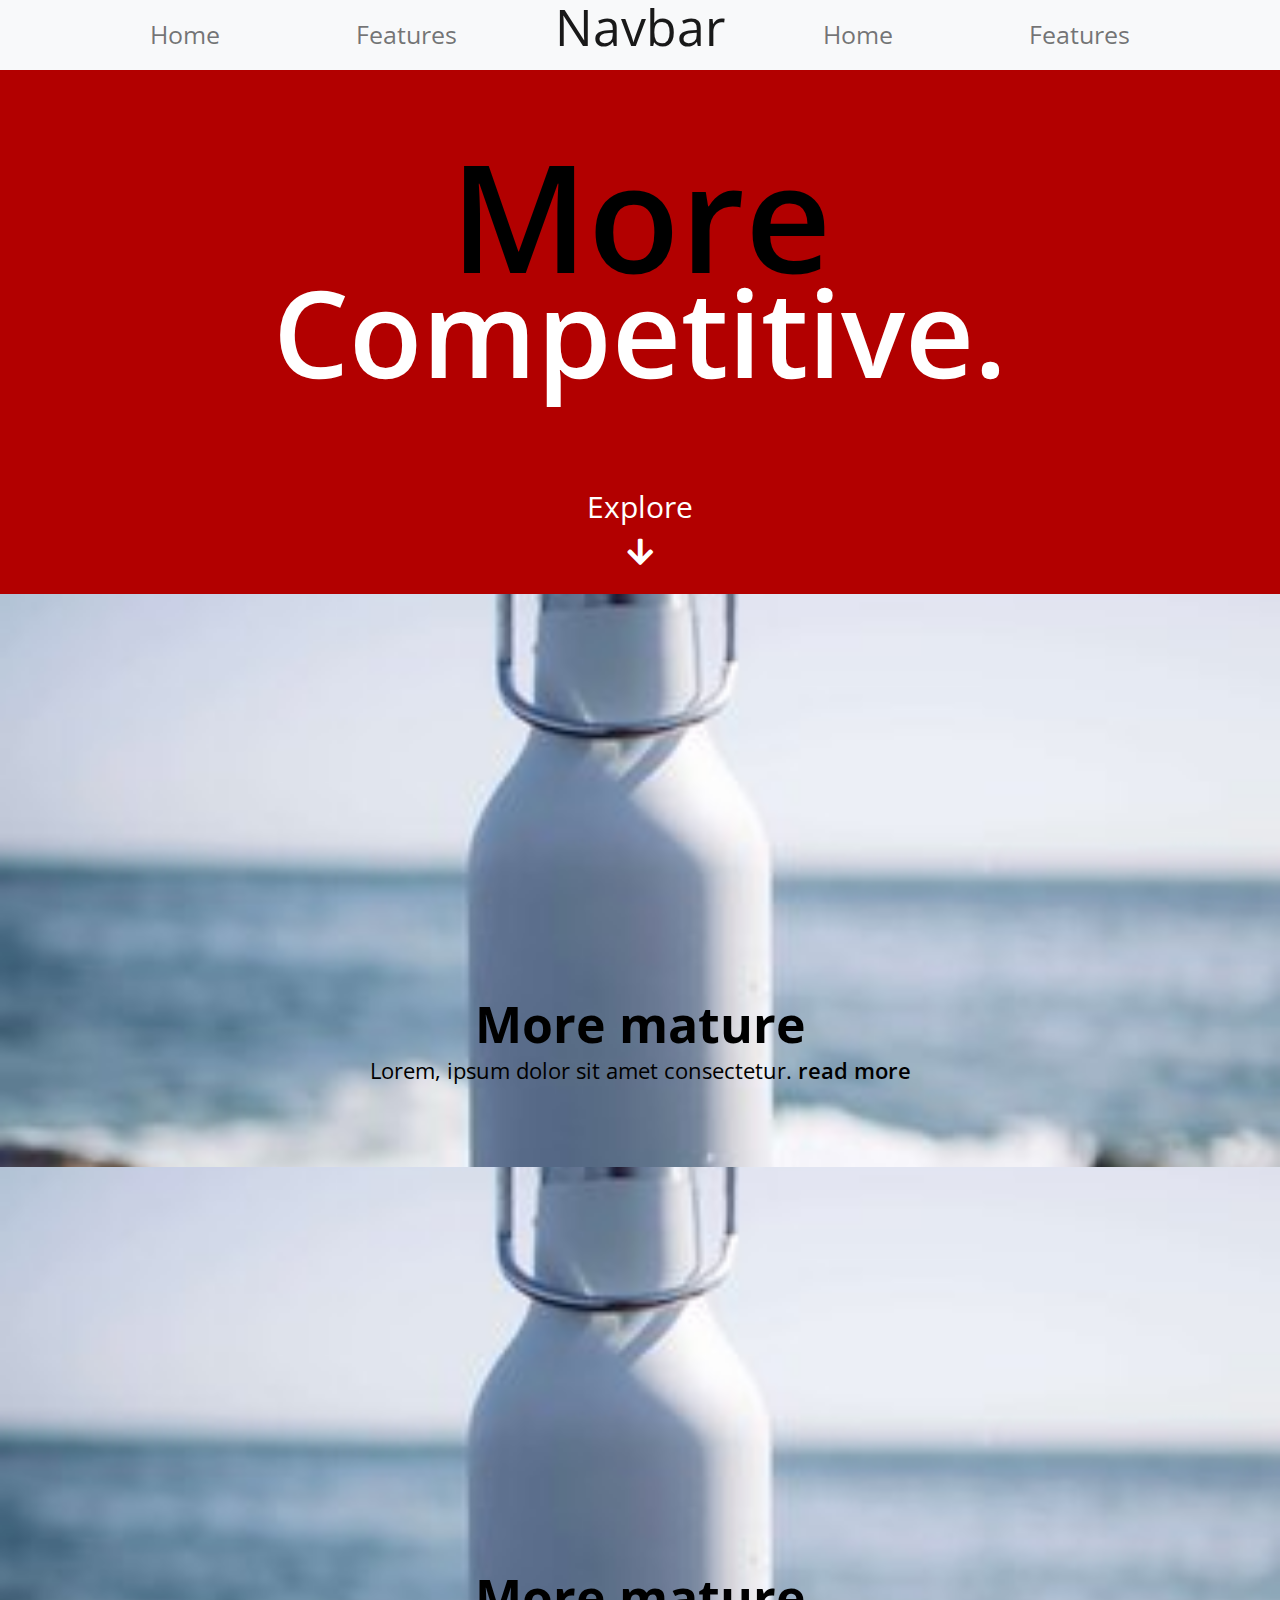
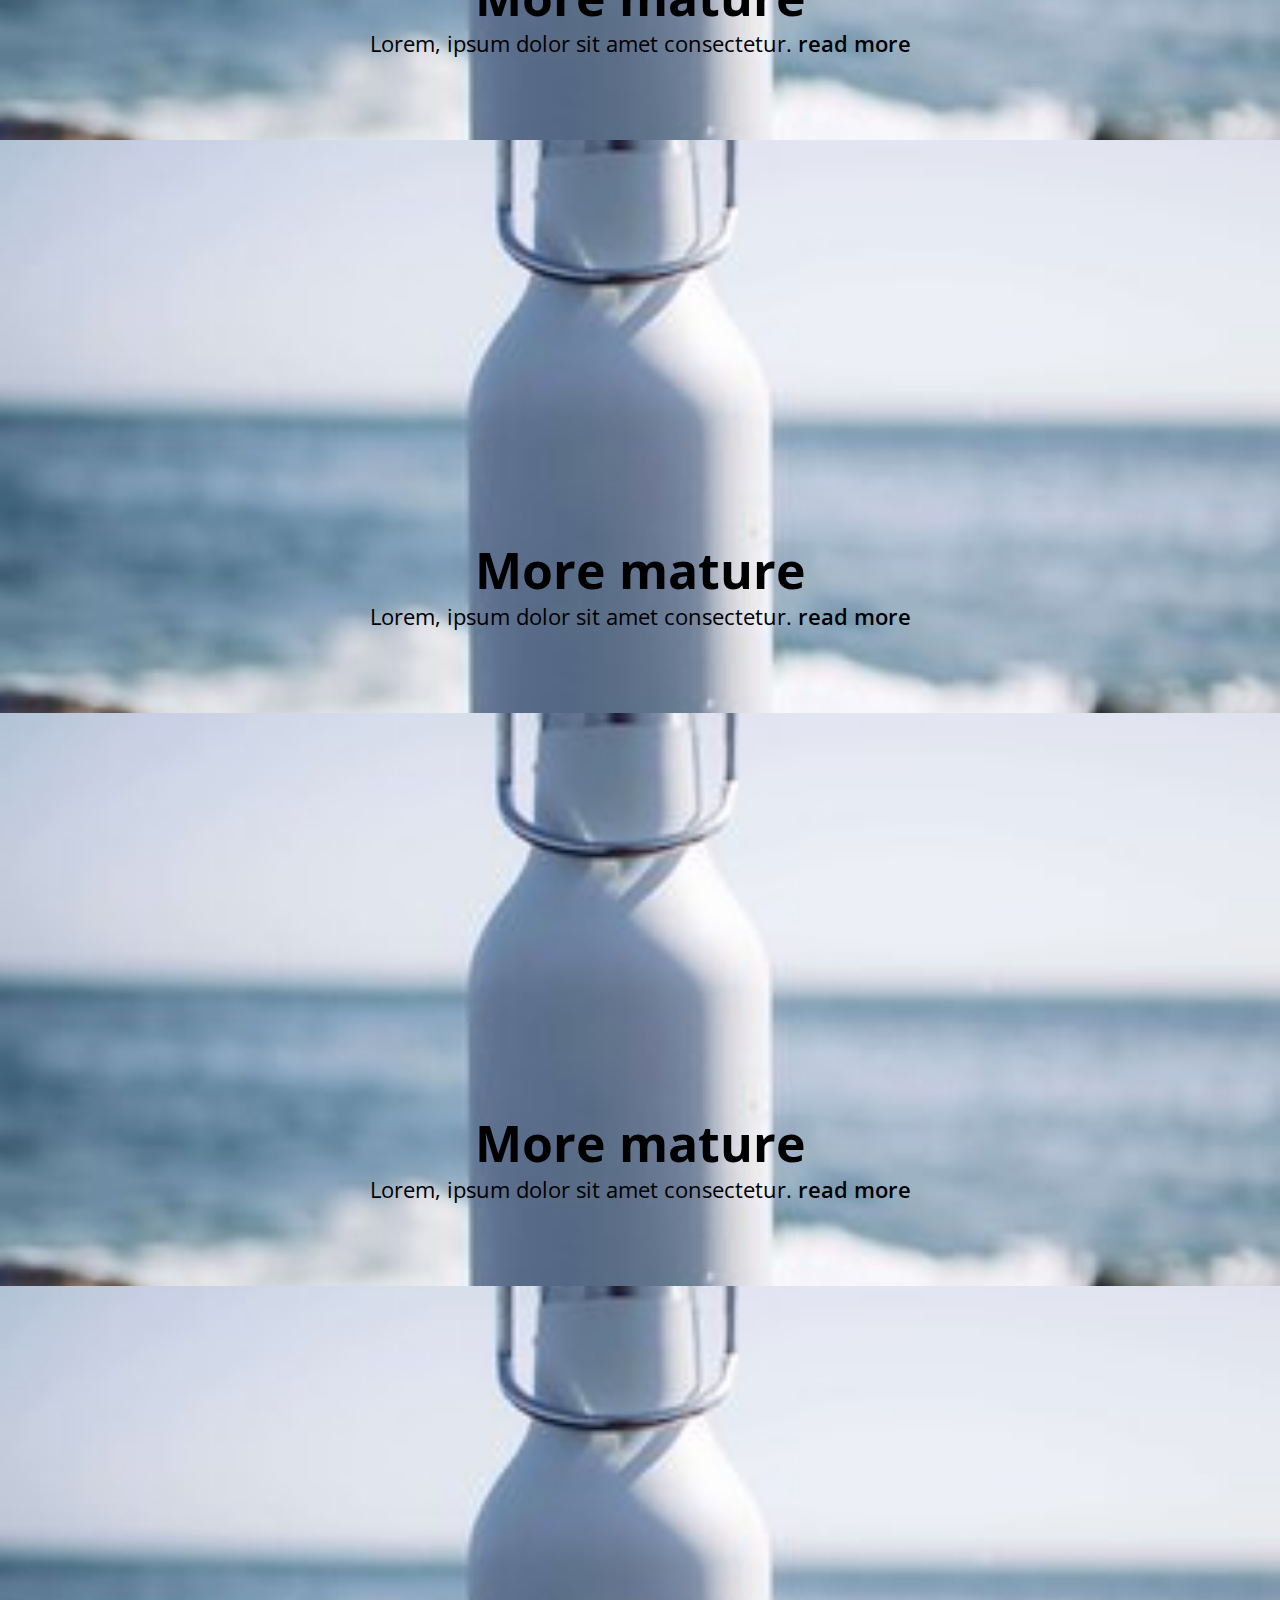
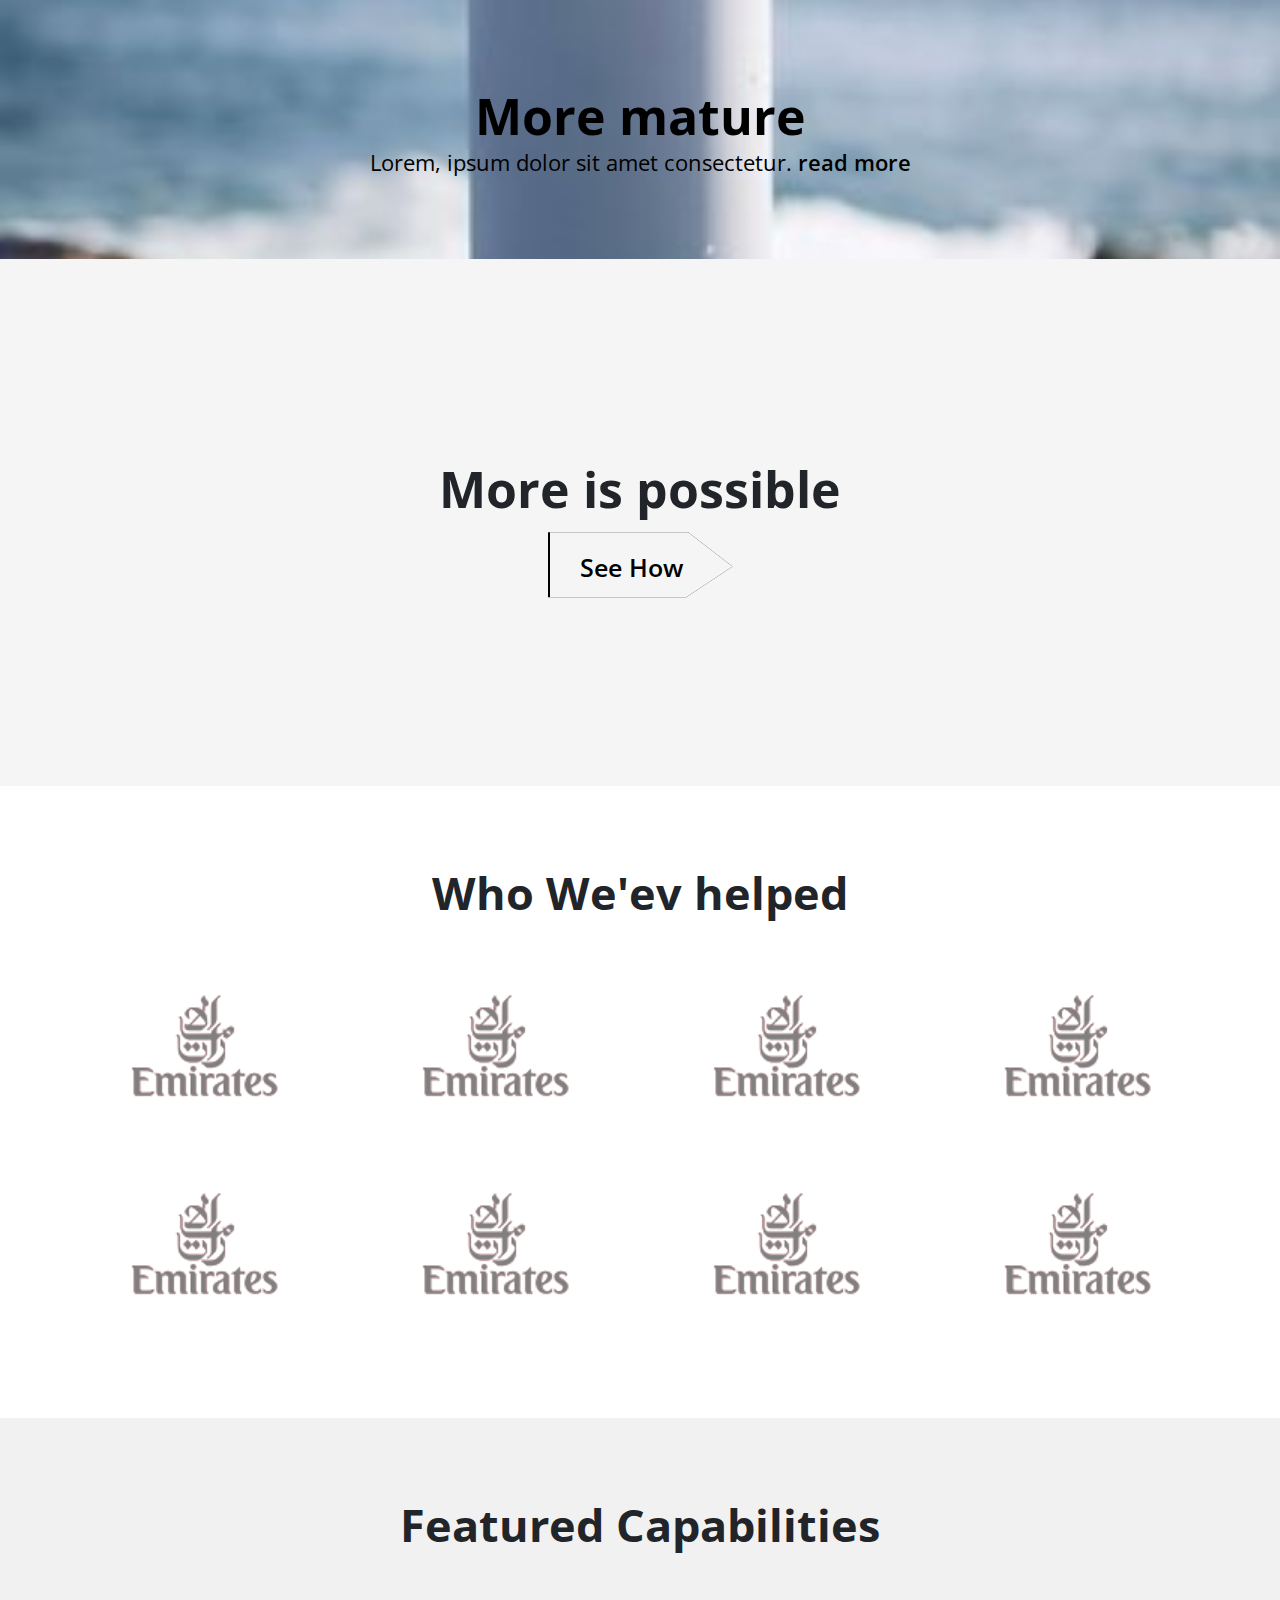
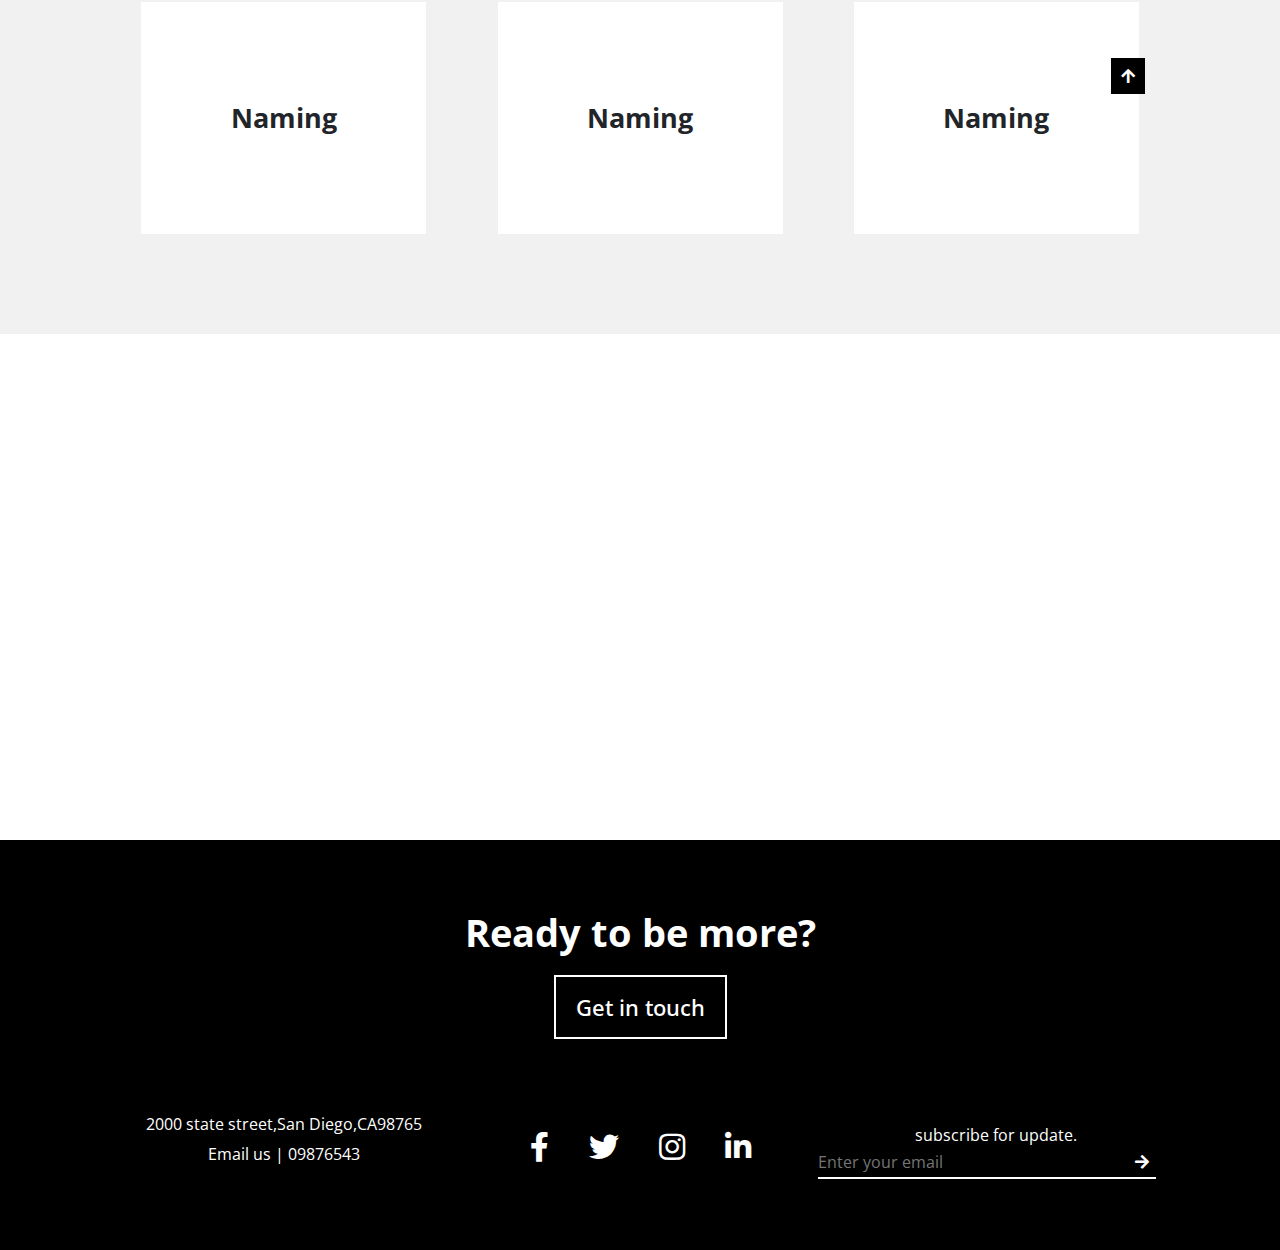
==== index.html @ 3ad25392 "first commit" ====
<!DOCTYPE html>
<html lang="en">
<head>
    <meta charset="UTF-8">
    <meta http-equiv="X-UA-Compatible" content="IE=edge">
    <meta name="viewport" content="width=device-width, initial-scale=1.0">
    <!-- boostrap css -->
    <link rel="stylesheet" href="css/bootstrap.min.css">
    <!-- font-awesome css -->
    <link rel="stylesheet" href="css/all.min.css">
    <!-- slick css -->
    <link rel="stylesheet" href="css/slick.css">
    <!-- custom css -->
    <link rel="stylesheet" href="css/style.css">
    <!-- google font -->
    <link rel="preconnect" href="https://fonts.googleapis.com">
    <link rel="preconnect" href="https://fonts.gstatic.com" crossorigin>
    <link href="https://fonts.googleapis.com/css2?family=Open+Sans:wght@300;400;600;700;800&display=swap" rel="stylesheet">
    <title>Document</title>
</head>
<body>
    <!--header part start  -->
        <nav class="navbar navbar-expand-lg navbar-light bg-light menubar">
            <div class="container">
                <a class="navbar-brand logo" href="#">Navbar</a>
                <button class="navbar-toggler" type="button" data-bs-toggle="collapse" data-bs-target="#navbarNav"
                    aria-controls="navbarNav" aria-expanded="false" aria-label="Toggle navigation">
                    <span class="navbar-toggler-icon"></span>
                </button>
                <div class="collapse navbar-collapse" id="navbarNav">
                    <ul class="navbar-nav">
                        <li class="nav-item">
                            <a class="nav-link" href="#">Home</a>
                        </li>
                        <li class="nav-item">
                            <a class="nav-link" href="#">Features</a>
                        </li>
                    </ul>
                    <ul class="navbar-nav ms-auto">
                        <li class="nav-item">
                            <a class="nav-link" href="#">Home</a>
                        </li>
                        <li class="nav-item">
                            <a class="nav-link" href="#">Features</a>
                        </li>
                    </ul>
                </div>
            </div>
        </nav>
    <!--header part end  -->
    <main>
        <!-- competitive part start -->
        <section id="competitive">
         <div class="overlay">
            <div class="container">
                <div class="heading">
                    <h1>more</h1>
                    <h2>competitive.</h2>
                </div>
                <div class="explore">
                    <p>Explore</p>
                    <i class="fas fa-arrow-down" id="scroll-down"></i>
                </div>
            </div>
         </div>
        </section>
        <!-- competitive part end -->
        <!-- mature part start -->
        <section id="mature">
            <div class="text">
                <h2>More mature</h2>
                <p>Lorem, ipsum dolor sit amet consectetur. <a href="#">read more</a> </p>
            </div>
        </section>
        <!-- mature part end -->
        <!-- spirited part start -->
        <section id="mature">
            <div class="text">
                <h2>More mature</h2>
                <p>Lorem, ipsum dolor sit amet consectetur. <a href="#">read more</a> </p>
            </div>
        </section>
        <!-- spirited part end -->
        <!-- nimble part start -->
        <section id="mature">
            <div class="text">
                <h2>More mature</h2>
                <p>Lorem, ipsum dolor sit amet consectetur. <a href="#">read more</a> </p>
            </div>
        </section>
        <!-- nimble part end -->
        <!-- accepted part start -->
        <section id="mature">
            <div class="text">
                <h2>More mature</h2>
                <p>Lorem, ipsum dolor sit amet consectetur. <a href="#">read more</a> </p>
            </div>
        </section>
        <!-- accepted part end -->
        <!-- iconic part start -->
        <section id="mature">
            <div class="text">
                <h2>More mature</h2>
                <p>Lorem, ipsum dolor sit amet consectetur. <a href="#">read more</a> </p>
            </div>
        </section>
        <!-- iconic part end -->
        <!-- possible part start -->
        <section id="possible">
            <div class="container">
                <div class="possible-text">
                    <h2>More is possible</h2>
                    <a href="#">See How</a>
                </div>
            </div>
        </section>
        <!-- possible part end -->
        <!--    helped part start -->
        <section id="helped">
            <div class="container">
                <div class="item">
                    <div>
                        <h2>Who We'ev helped</h2>
                    </div>
                    <div class="row g-5">
                        <div class="col-lg-3">
                            <img src="image/logo/patner-0.png" class="img-fluid" alt="">
                        </div>
                        <div class="col-lg-3">
                            <img src="image/logo/patner-0.png" class="img-fluid" alt="">
                        </div>
                        <div class="col-lg-3">
                            <img src="image/logo/patner-0.png" class="img-fluid" alt="">
                        </div>
                        <div class="col-lg-3">
                            <img src="image/logo/patner-0.png" class="img-fluid" alt="">
                        </div>
                        <div class="col-lg-3">
                            <img src="image/logo/patner-0.png" class="img-fluid" alt="">
                        </div>
                        <div class="col-lg-3">
                            <img src="image/logo/patner-0.png" class="img-fluid" alt="">
                        </div>
                        <div class="col-lg-3">
                            <img src="image/logo/patner-0.png" class="img-fluid" alt="">
                        </div>
                        <div class="col-lg-3">
                            <img src="image/logo/patner-0.png" class="img-fluid" alt="">
                        </div>
                    </div>
                </div>
            </div>
        </section>
        <!--    helped part end -->
        <!-- featured part start -->
        <section id="featured">
            <div class="container">
                <div class="item">
                    <div>
                        <h2>Featured Capabilities</h2>
                    </div>
                    <div class="row featured-item">
                        <div class="col-lg-3 featured-box">
                            <h3>Naming</h3>
                        </div>
                        <div class="col-lg-3 featured-box">
                            <h3>Naming</h3>
                        </div>
                        <div class="col-lg-3 featured-box">
                            <h3>Naming</h3>
                        </div>
                    </div>
                    <div class="icon">
                        <i class="fas fa-arrow-up icon-box" id="scroll-up"></i>
                    </div>
                </div>
            </div>
        </section>
        <!-- featured part end -->
        <!-- vedio part start-->
        <section id="video">
            <iframe width="100%" height="500px" src="https://www.youtube.com/embed/HTJuRf5jEyQ" title="YouTube video player"
                frameborder="0" allow="accelerometer; autoplay; clipboard-write; encrypted-media; gyroscope; picture-in-picture"
                allowfullscreen></iframe>
        </section>
        <!-- vedio part end -->
        <!-- footer part start -->
        <section id="footer">
            <div class="container">
                <div class="title">
                    <h2>Ready to be more?</h2>
                    <a href="#">Get in touch</a>
                </div>
                <div class="row center">
                    <div class="col-lg-4 footer-box" >
                        <address>
                            <p>2000 state street,San Diego,CA98765</p>
                            <p>Email us | 09876543</p>
                        </address>
                    </div>
                    <div class="col-lg-3 footer-box">
                        <div class="socila-media">
                            <i class="fab fa-facebook-f"></i>
                            <i class="fab fa-twitter"></i>
                            <i class="fab fa-instagram"></i>
                            <i class="fab fa-linkedin-in"></i>
                        </div>
                    </div>
                    <div class="col-lg-4 footer-box">
                        <p>subscribe for update.</p>
                        <div class="email-box">
                            <div class="row">
                                <div class="col-lg-10">
                                    <input type="email" placeholder="Enter your email">
                                </div>
                                <div class="col-lg-2">
                                    <i class="fas fa-arrow-right"></i>
                                </div>
                            </div>
                            
                        </div>
                    </div>
                </div>
            </div>
        </section>
        <!-- footer part start -->
    </main>
 
    


<!--script -->
    <script src="js/jquery-1.12.4.min.js"></script>
    <script src="js/bootstrap.bundle.min.js"></script>
    <script src="js/slick.min.js"></script>
    <script src="js/script.js"></script>
</body>
</html>
---- css/style.css ----
*{
    margin: 0;
    padding: 0;
    font-family: 'Open Sans', sans-serif;
}
h1,h2,h3,h4,h5,h6 ,p{
    margin: 0;
}
a{
    text-decoration: none;
}
/* navbar */
.logo{
    position: absolute;
    left: 0;
    right: 0;
    top: -6;
    bottom: 0;
    margin: auto;
    text-align: center;
}
.logo {
    font-size: 50px;

}
.menubar ul li a{
    font-size: 25px;
    margin-left: 60px;
    margin-right: 60px;
    position: relative;
}
.menubar ul li a::after{
    position: absolute;
    content: "";
    height: 5px;
    width:0%;
    background: red;
    left: 0;
    bottom: 3px;
    transition: .4s;   
}
.menubar ul li a:hover:after{
    width: 100%;
}
/* competitive part  */
#competitive{
    background: red;
}
.overlay{
    width: 100%;
    height: 100%;
    background: rgba(0, 0, 0, 0.3);
}
.heading{
    text-align: center;
    padding-top: 100px;
    padding-bottom: 80px;
}
.heading h1{
    font-size: 150px;
    font-weight: 600;
    text-transform: capitalize;
    line-height: 90px;
    color: #000;

}
.heading h2{
    font-size: 120px;
    font-weight: 600;
    text-transform: capitalize;
    color: #ffffff;
}
.explore{
    text-align: center;
    color: #ffffff;
    font-size: 30px;
    padding-bottom: 20px;
}
.explore i{
    cursor: pointer;
}
/* mature part */
#mature{
    background: url(../image/bg-image/bottle.jpg) no-repeat center;
    background-size: cover;
}
.text{
    text-align: center;
    padding-top: 400px;
    padding-bottom: 80px;
}
.text h2{
    font-size: 50px;
    font-weight: 700;
    color: #000;
}
.text p{
    font-size: 22px;
    color: #000;
}
.text a{
    color: #000;
    font-weight: 600;
}
/* possible part */
#possible{
    background: #f5f5f5;
}
.possible-text{
    text-align: center;
    padding-top: 200px;
    padding-bottom:200px;
}
.possible-text h2{
    font-size: 50px;
    font-weight: 700;
    padding-bottom: 30px;
}
.possible-text a{
    background: 
    linear-gradient(#f5f5f5,#f5f5f5) padding-box, /*this is your grey background*/
     linear-gradient( #000, #000) border-box;
    border-left: 2px solid transparent;    
    padding: 40px 50px 40px 30px;
    clip-path: polygon(0% 20%, 76% 20%, 100% 50%, 75% 77%, 0 77%);
    font-size: 25px;
    font-weight: 600;
    color: #000;
}
/* helped part */
.item{
    text-align: center;
    padding-top: 80px;
    padding-bottom: 100px;
}
.item h2{
    font-size: 45px;
    font-weight: 700;
    padding-bottom: 50px;
}
.item img{
    height: 150px;
    height: 150px;
    filter: brightness(.5) ;
}
/* featured part */
#featured{
    background: #f1f1f1;
    position: relative;
}
.featured-item{
    display: flex;
    align-items: center;
    justify-content: space-evenly;
    
}
.featured-box{
    background: #ffffff;
}
.featured-box h3{
    font-size: 27px;
    font-weight: 700;
    padding-top: 100px;
    padding-bottom: 100px;
}
.icon{
    position: absolute;
    top: 240px;
    left: 1111px;
    cursor: pointer;   
}
.icon-box{
    padding: 10px;
    background: #000;
    color: #fff;
}

/* footer part */
#footer{
    background: #000;
    color: #fff;
}
#footer .title{
    padding-top: 70px;
    padding-bottom: 70px;
    text-align: center;
    
}
#footer .title h2{
    font-size: 38px;
    font-weight: 700;
    padding-bottom: 35px;
}
#footer .title a{
    font-size: 22px;
    font-weight: 550;
    color: #fff;
    padding: 15px 20px;
    border: 2px solid white;
}
#footer p{
    font-size: 16px;
    line-height: 30px;
}
.center{
    display: flex;
    align-items: center;
    justify-content: space-evenly;
    text-align: center;
    padding-bottom: 50px;
}
.footer-box{
    padding-top: 15px;
    padding-bottom: 15px;
    
}
 .socila-media i{
    font-size: 30px;
    padding: 10px 18px;
}
#footer input{
    background: none;
    border: none;
}
#footer .email-box{
    
    text-align: left;
    position: relative;
}
#footer .email-box::after{
    position: absolute;
    content: "";
    height: 2px;
    width:95%;
    background: #ffffff;
    left: 0;
    bottom: -5px;

}
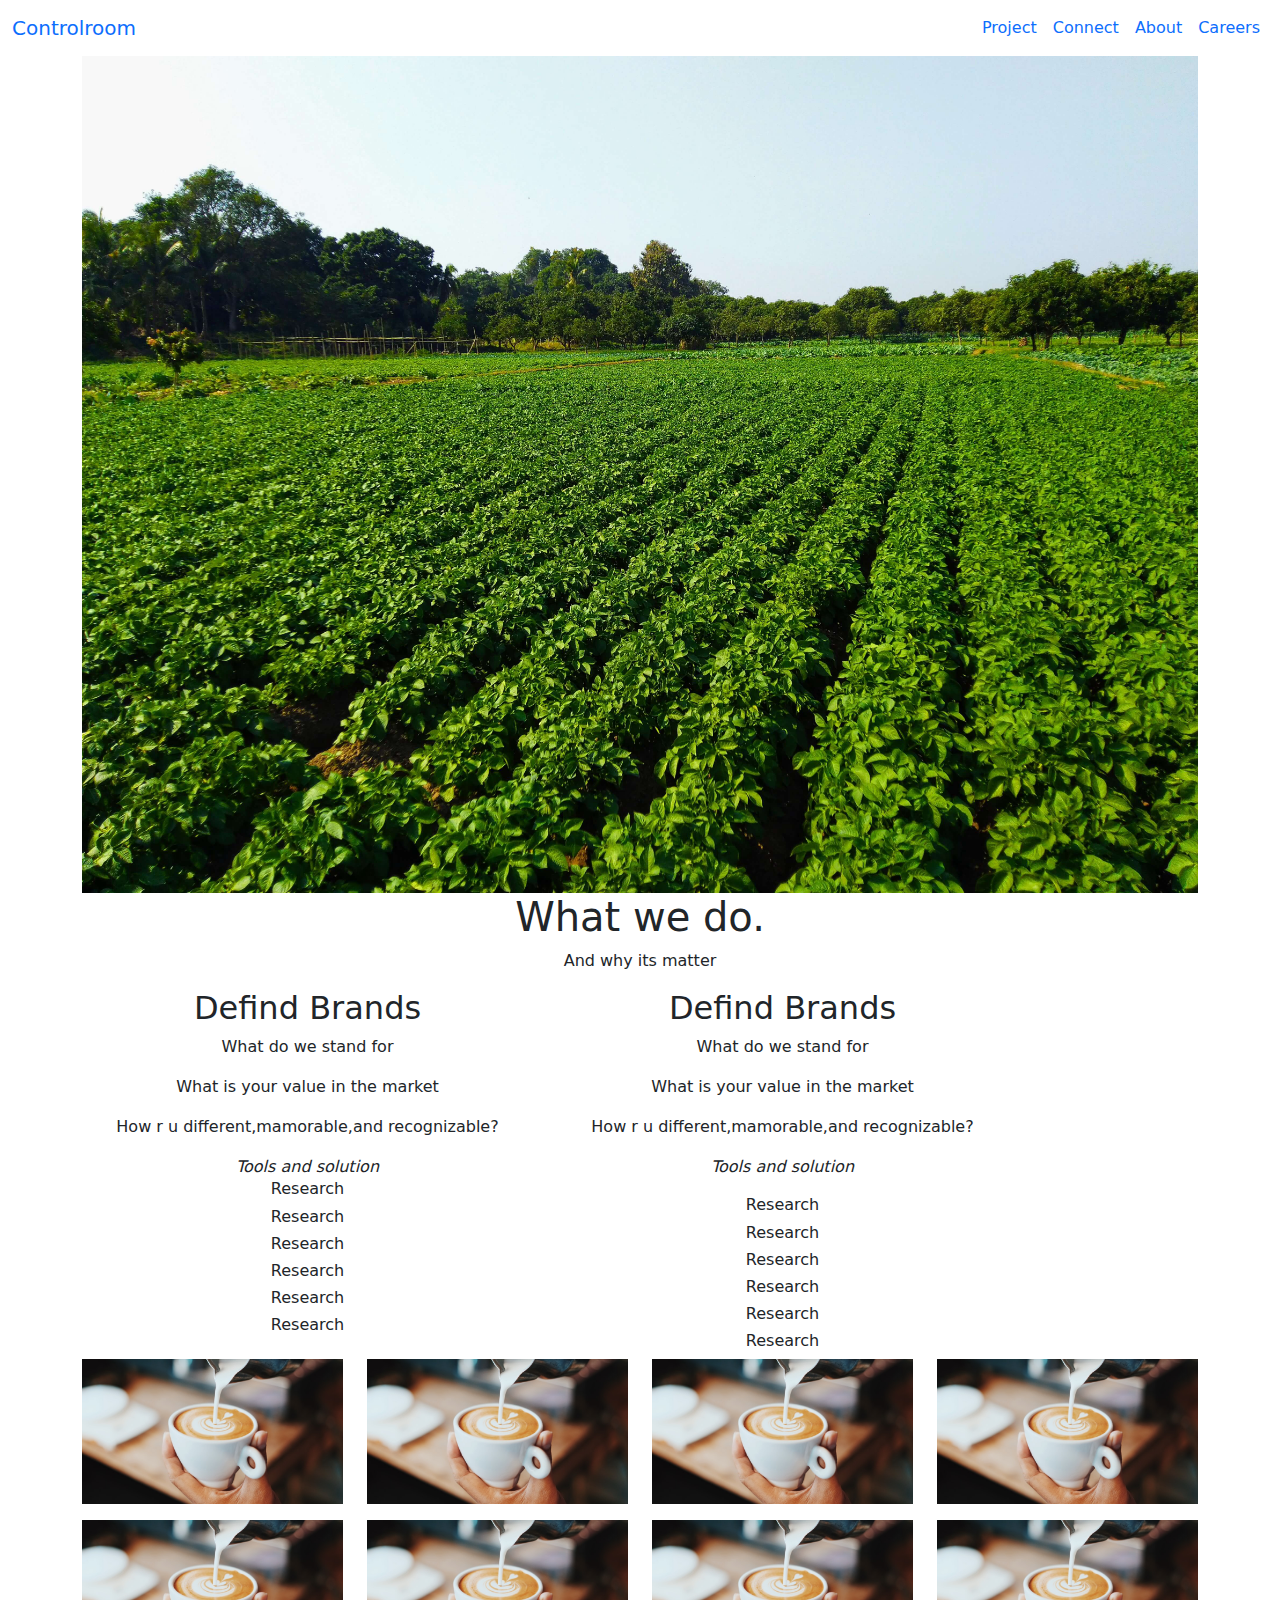
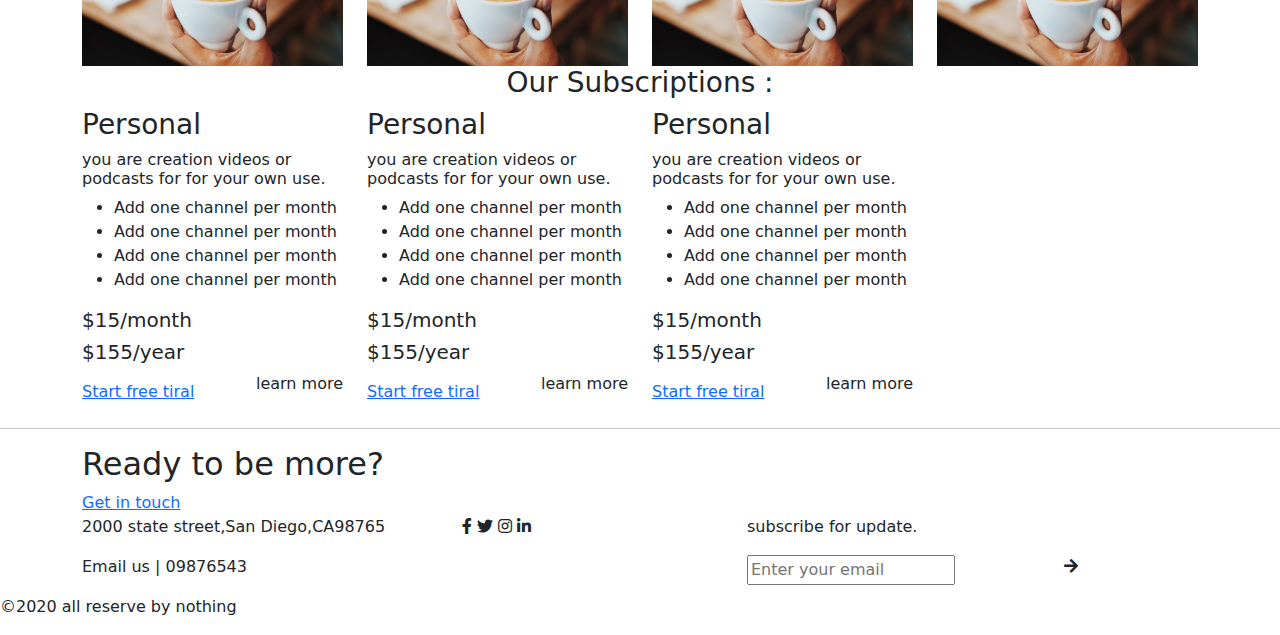
==== commit 025c6a9a: "first commit" ====
--- a/index.html
+++ b/index.html
@@ -11,7 +11,7 @@
     <!-- slick css -->
     <link rel="stylesheet" href="css/slick.css">
     <!-- custom css -->
-    <link rel="stylesheet" href="css/style.css">
+    <link rel="stylesheet" href="css/style1.css">
     <!-- google font -->
     <link rel="preconnect" href="https://fonts.googleapis.com">
     <link rel="preconnect" href="https://fonts.gstatic.com" crossorigin>
@@ -19,220 +19,249 @@
     <title>Document</title>
 </head>
 <body>
-    <!--header part start  -->
-        <nav class="navbar navbar-expand-lg navbar-light bg-light menubar">
-            <div class="container">
-                <a class="navbar-brand logo" href="#">Navbar</a>
-                <button class="navbar-toggler" type="button" data-bs-toggle="collapse" data-bs-target="#navbarNav"
-                    aria-controls="navbarNav" aria-expanded="false" aria-label="Toggle navigation">
-                    <span class="navbar-toggler-icon"></span>
-                </button>
-                <div class="collapse navbar-collapse" id="navbarNav">
-                    <ul class="navbar-nav">
-                        <li class="nav-item">
-                            <a class="nav-link" href="#">Home</a>
-                        </li>
-                        <li class="nav-item">
-                            <a class="nav-link" href="#">Features</a>
-                        </li>
-                    </ul>
-                    <ul class="navbar-nav ms-auto">
-                        <li class="nav-item">
-                            <a class="nav-link" href="#">Home</a>
-                        </li>
-                        <li class="nav-item">
-                            <a class="nav-link" href="#">Features</a>
-                        </li>
-                    </ul>
-                </div>
-            </div>
-        </nav>
-    <!--header part end  -->
-    <main>
-        <!-- competitive part start -->
-        <section id="competitive">
-         <div class="overlay">
-            <div class="container">
-                <div class="heading">
-                    <h1>more</h1>
-                    <h2>competitive.</h2>
-                </div>
-                <div class="explore">
-                    <p>Explore</p>
-                    <i class="fas fa-arrow-down" id="scroll-down"></i>
-                </div>
-            </div>
-         </div>
-        </section>
-        <!-- competitive part end -->
-        <!-- mature part start -->
-        <section id="mature">
-            <div class="text">
-                <h2>More mature</h2>
-                <p>Lorem, ipsum dolor sit amet consectetur. <a href="#">read more</a> </p>
-            </div>
-        </section>
-        <!-- mature part end -->
-        <!-- spirited part start -->
-        <section id="mature">
-            <div class="text">
-                <h2>More mature</h2>
-                <p>Lorem, ipsum dolor sit amet consectetur. <a href="#">read more</a> </p>
-            </div>
-        </section>
-        <!-- spirited part end -->
-        <!-- nimble part start -->
-        <section id="mature">
-            <div class="text">
-                <h2>More mature</h2>
-                <p>Lorem, ipsum dolor sit amet consectetur. <a href="#">read more</a> </p>
-            </div>
-        </section>
-        <!-- nimble part end -->
-        <!-- accepted part start -->
-        <section id="mature">
-            <div class="text">
-                <h2>More mature</h2>
-                <p>Lorem, ipsum dolor sit amet consectetur. <a href="#">read more</a> </p>
-            </div>
-        </section>
-        <!-- accepted part end -->
-        <!-- iconic part start -->
-        <section id="mature">
-            <div class="text">
-                <h2>More mature</h2>
-                <p>Lorem, ipsum dolor sit amet consectetur. <a href="#">read more</a> </p>
-            </div>
-        </section>
-        <!-- iconic part end -->
-        <!-- possible part start -->
-        <section id="possible">
-            <div class="container">
-                <div class="possible-text">
-                    <h2>More is possible</h2>
-                    <a href="#">See How</a>
-                </div>
-            </div>
-        </section>
-        <!-- possible part end -->
-        <!--    helped part start -->
-        <section id="helped">
-            <div class="container">
-                <div class="item">
-                    <div>
-                        <h2>Who We'ev helped</h2>
+<!-- header part start -->
+<!-- nav part start -->
+<nav class="navbar navbar-expand-lg">
+    <div class="container-fluid">
+        <a class="navbar-brand" href="#">Controlroom</a>
+        <button class="navbar-toggler" type="button" data-bs-toggle="collapse" data-bs-target="#navbarSupportedContent"
+            aria-controls="navbarSupportedContent" aria-expanded="false" aria-label="Toggle navigation">
+            <span class="navbar-toggler-icon"></span>
+        </button>
+        <div class="collapse navbar-collapse" id="navbarSupportedContent">
+            <ul class="navbar-nav ms-auto mb-2 mb-lg-0">
+                <li class="nav-item">
+                    <a class="nav-link "  href="#">Project</a>
+                </li>
+                <li class="nav-item">
+                    <a class="nav-link" href="#">Connect</a>
+                </li>
+                <li class="nav-item">
+                    <a class="nav-link "  href="#">About</a>
+                </li>
+                <li class="nav-item">
+                    <a class="nav-link" href="#">Careers</a>
+                </li>
+            </ul>
+        </div>
+    </div>
+</nav>
+<!-- nav part end -->
+<!-- banner part start -->
+<section >
+    <div class="container banner">
+        <img src="image/bg-image/farm-1.jpg" class="img-fluid" alt="">
+    </div>
+</section>
+<!-- banner part end -->
+<!-- header part end -->
+<!-- main part start -->
+<!-- what we do start -->
+<section >
+    <div class="container " id="about">
+        <div class="title text-center">
+            <h1>What we do.</h1>
+            <p>And why its matter</p>
+        </div>
+        <div class="row about-card ">
+            <div class="col-lg-5 ">
+                <div class="about-card-item text-center">
+                    <h2>Defind Brands</h2>
+                    <p>What do we stand for</p>
+                    <p>What is your value in the market</p>
+                    <p>How r u different,mamorable,and recognizable?</p>
+                    <i>Tools and solution</i>
+                    <h6>Research</h6>
+                    <h6>Research</h6>
+                    <h6>Research</h6>
+                    <h6>Research</h6>
+                    <h6>Research</h6>
+                    <h6>Research</h6>
+                </div>
+            </div>
+            <div class="col-lg-5">
+                <div class="about-card-item text-center">
+                    <h2>Defind Brands</h2>
+                    <p>What do we stand for</p>
+                    <p>What is your value in the market</p>
+                    <p>How r u different,mamorable,and recognizable?</p>
+                    <p><i>Tools and solution</i></p>
+                    <h6>Research</h6>
+                    <h6>Research</h6>
+                    <h6>Research</h6>
+                    <h6>Research</h6>
+                    <h6>Research</h6>
+                    <h6>Research</h6>
+                </div>
+            </div>   
+        </div>
+    </div>
+</section>
+<!-- what we do end -->
+<!-- gallary part start -->
+<section id="gallary-2">
+    <div class="container" id="gallary">
+        <div class="row mb-3">
+            <div class="col-lg-3">
+                <img src="image/bg-image/coffee.jpg" alt="" class="img-fluid">
+            </div>
+            <div class="col-lg-3">
+                <img src="image/bg-image/coffee.jpg" alt="" class="img-fluid">
+            </div>
+            <div class="col-lg-3">
+                <img src="image/bg-image/coffee.jpg" alt="" class="img-fluid">
+            </div>
+            <div class="col-lg-3">
+                <img src="image/bg-image/coffee.jpg" alt="" class="img-fluid">
+            </div>      
+        </div>
+        <div class="row ">
+            <div class="col-lg-3">
+                <img src="image/bg-image/coffee.jpg" alt="" class="img-fluid">
+            </div>
+            <div class="col-lg-3">
+                <img src="image/bg-image/coffee.jpg" alt="" class="img-fluid">
+            </div>
+            <div class="col-lg-3">
+                <img src="image/bg-image/coffee.jpg" alt="" class="img-fluid">
+            </div>
+            <div class="col-lg-3">
+                <img src="image/bg-image/coffee.jpg" alt="" class="img-fluid">
+            </div>      
+        </div>
+        
+    </div>
+</section>
+<!-- gallary part end -->
+<!-- subscription start -->
+<section>
+    <div class="container subscription " >
+        <div class="title text-center">
+            <h3>Our Subscriptions :</h3>
+        </div>
+        <div class="row subscription-card ">
+            <div class="col-lg-3 ">
+                <div class="subscription-card-item ">
+                   <h3>Personal</h3>
+                   <h6>you are creation videos or podcasts for for your own use.</h6>
+                   <ul>
+                       <li>Add one channel per month</li>
+                       <li>Add one channel per month</li>
+                       <li>Add one channel per month</li>
+                       <li>Add one channel per month</li>
+                   </ul>
+                   <h5>$15/month</h5>
+                   <h5>$155/year</h5>
+                   <div class="free-trial d-flex justify-content-between align-items-center">
+                    <a href="#">Start free tiral</a>
+                    <p>learn more</p>
+                   </div>
+
+                </div>
+            </div>
+            <div class="col-lg-3 ">
+                <div class="subscription-card-item ">
+                   <h3>Personal</h3>
+                   <h6>you are creation videos or podcasts for for your own use.</h6>
+                   <ul>
+                       <li>Add one channel per month</li>
+                       <li>Add one channel per month</li>
+                       <li>Add one channel per month</li>
+                       <li>Add one channel per month</li>
+                   </ul>
+                   <h5>$15/month</h5>
+                   <h5>$155/year</h5>
+                    <div class="free-trial d-flex justify-content-between align-items-center">
+                        <a href="#">Start free tiral</a>
+                        <p>learn more</p>
                     </div>
-                    <div class="row g-5">
-                        <div class="col-lg-3">
-                            <img src="image/logo/patner-0.png" class="img-fluid" alt="">
+
+                </div>
+            </div>
+            <div class="col-lg-3 ">
+                <div class="subscription-card-item ">
+                   <h3>Personal</h3>
+                   <h6>you are creation videos or podcasts for for your own use.</h6>
+                   <ul>
+                       <li>Add one channel per month</li>
+                       <li>Add one channel per month</li>
+                       <li>Add one channel per month</li>
+                       <li>Add one channel per month</li>
+                   </ul>
+                   <h5>$15/month</h5>
+                   <h5>$155/year</h5>
+                    <div class="free-trial d-flex justify-content-between align-items-center">
+                        <a href="#">Start free tiral</a>
+                        <p>learn more</p>
+                    </div>
+
+                </div>
+            </div>
+            
+        </div>
+    </div>
+</section>
+<hr>
+<!-- subscription end -->
+<!-- main part end -->
+<!-- footer start-->
+<section id="footer">
+    <div class="container">
+        <div class="title">
+            <h2>Ready to be more?</h2>
+            <a href="#">Get in touch</a>
+        </div>
+        <div class="row center">
+            <div class="col-lg-4 footer-box">
+                <address>
+                    <p>2000 state street,San Diego,CA98765</p>
+                    <p>Email us | 09876543</p>
+                </address>
+            </div>
+            <div class="col-lg-3 footer-box">
+                <div class="socila-media">
+                    <i class="fab fa-facebook-f"></i>
+                    <i class="fab fa-twitter"></i>
+                    <i class="fab fa-instagram"></i>
+                    <i class="fab fa-linkedin-in"></i>
+                </div>
+            </div>
+            <div class="col-lg-4 footer-box">
+                <p>subscribe for update.</p>
+                <div class="email-box">
+                    <div class="row">
+                        <div class="col-lg-10">
+                            <input type="email" placeholder="Enter your email">
                         </div>
-                        <div class="col-lg-3">
-                            <img src="image/logo/patner-0.png" class="img-fluid" alt="">
-                        </div>
-                        <div class="col-lg-3">
-                            <img src="image/logo/patner-0.png" class="img-fluid" alt="">
-                        </div>
-                        <div class="col-lg-3">
-                            <img src="image/logo/patner-0.png" class="img-fluid" alt="">
-                        </div>
-                        <div class="col-lg-3">
-                            <img src="image/logo/patner-0.png" class="img-fluid" alt="">
-                        </div>
-                        <div class="col-lg-3">
-                            <img src="image/logo/patner-0.png" class="img-fluid" alt="">
-                        </div>
-                        <div class="col-lg-3">
-                            <img src="image/logo/patner-0.png" class="img-fluid" alt="">
-                        </div>
-                        <div class="col-lg-3">
-                            <img src="image/logo/patner-0.png" class="img-fluid" alt="">
+                        <div class="col-lg-2">
+                            <i class="fas fa-arrow-right"></i>
                         </div>
                     </div>
-                </div>
-            </div>
-        </section>
-        <!--    helped part end -->
-        <!-- featured part start -->
-        <section id="featured">
-            <div class="container">
-                <div class="item">
-                    <div>
-                        <h2>Featured Capabilities</h2>
-                    </div>
-                    <div class="row featured-item">
-                        <div class="col-lg-3 featured-box">
-                            <h3>Naming</h3>
-                        </div>
-                        <div class="col-lg-3 featured-box">
-                            <h3>Naming</h3>
-                        </div>
-                        <div class="col-lg-3 featured-box">
-                            <h3>Naming</h3>
-                        </div>
-                    </div>
-                    <div class="icon">
-                        <i class="fas fa-arrow-up icon-box" id="scroll-up"></i>
-                    </div>
-                </div>
-            </div>
-        </section>
-        <!-- featured part end -->
-        <!-- vedio part start-->
-        <section id="video">
-            <iframe width="100%" height="500px" src="https://www.youtube.com/embed/HTJuRf5jEyQ" title="YouTube video player"
-                frameborder="0" allow="accelerometer; autoplay; clipboard-write; encrypted-media; gyroscope; picture-in-picture"
-                allowfullscreen></iframe>
-        </section>
-        <!-- vedio part end -->
-        <!-- footer part start -->
-        <section id="footer">
-            <div class="container">
-                <div class="title">
-                    <h2>Ready to be more?</h2>
-                    <a href="#">Get in touch</a>
-                </div>
-                <div class="row center">
-                    <div class="col-lg-4 footer-box" >
-                        <address>
-                            <p>2000 state street,San Diego,CA98765</p>
-                            <p>Email us | 09876543</p>
-                        </address>
-                    </div>
-                    <div class="col-lg-3 footer-box">
-                        <div class="socila-media">
-                            <i class="fab fa-facebook-f"></i>
-                            <i class="fab fa-twitter"></i>
-                            <i class="fab fa-instagram"></i>
-                            <i class="fab fa-linkedin-in"></i>
-                        </div>
-                    </div>
-                    <div class="col-lg-4 footer-box">
-                        <p>subscribe for update.</p>
-                        <div class="email-box">
-                            <div class="row">
-                                <div class="col-lg-10">
-                                    <input type="email" placeholder="Enter your email">
-                                </div>
-                                <div class="col-lg-2">
-                                    <i class="fas fa-arrow-right"></i>
-                                </div>
-                            </div>
-                            
-                        </div>
-                    </div>
-                </div>
-            </div>
-        </section>
-        <!-- footer part start -->
-    </main>
- 
-    
-
-
-<!--script -->
+
+                </div>
+            </div>
+        </div>
+    </div>
+    <footer>
+        <p>&copy;2020 all reserve by nothing</p>
+    </footer>
+</section>
+<!-- footer end-->
+
+
+
+
+
+
+
+
+
+
+
+    <!--script -->
     <script src="js/jquery-1.12.4.min.js"></script>
     <script src="js/bootstrap.bundle.min.js"></script>
     <script src="js/slick.min.js"></script>
     <script src="js/script.js"></script>
-</body>
+</body>    
 </html>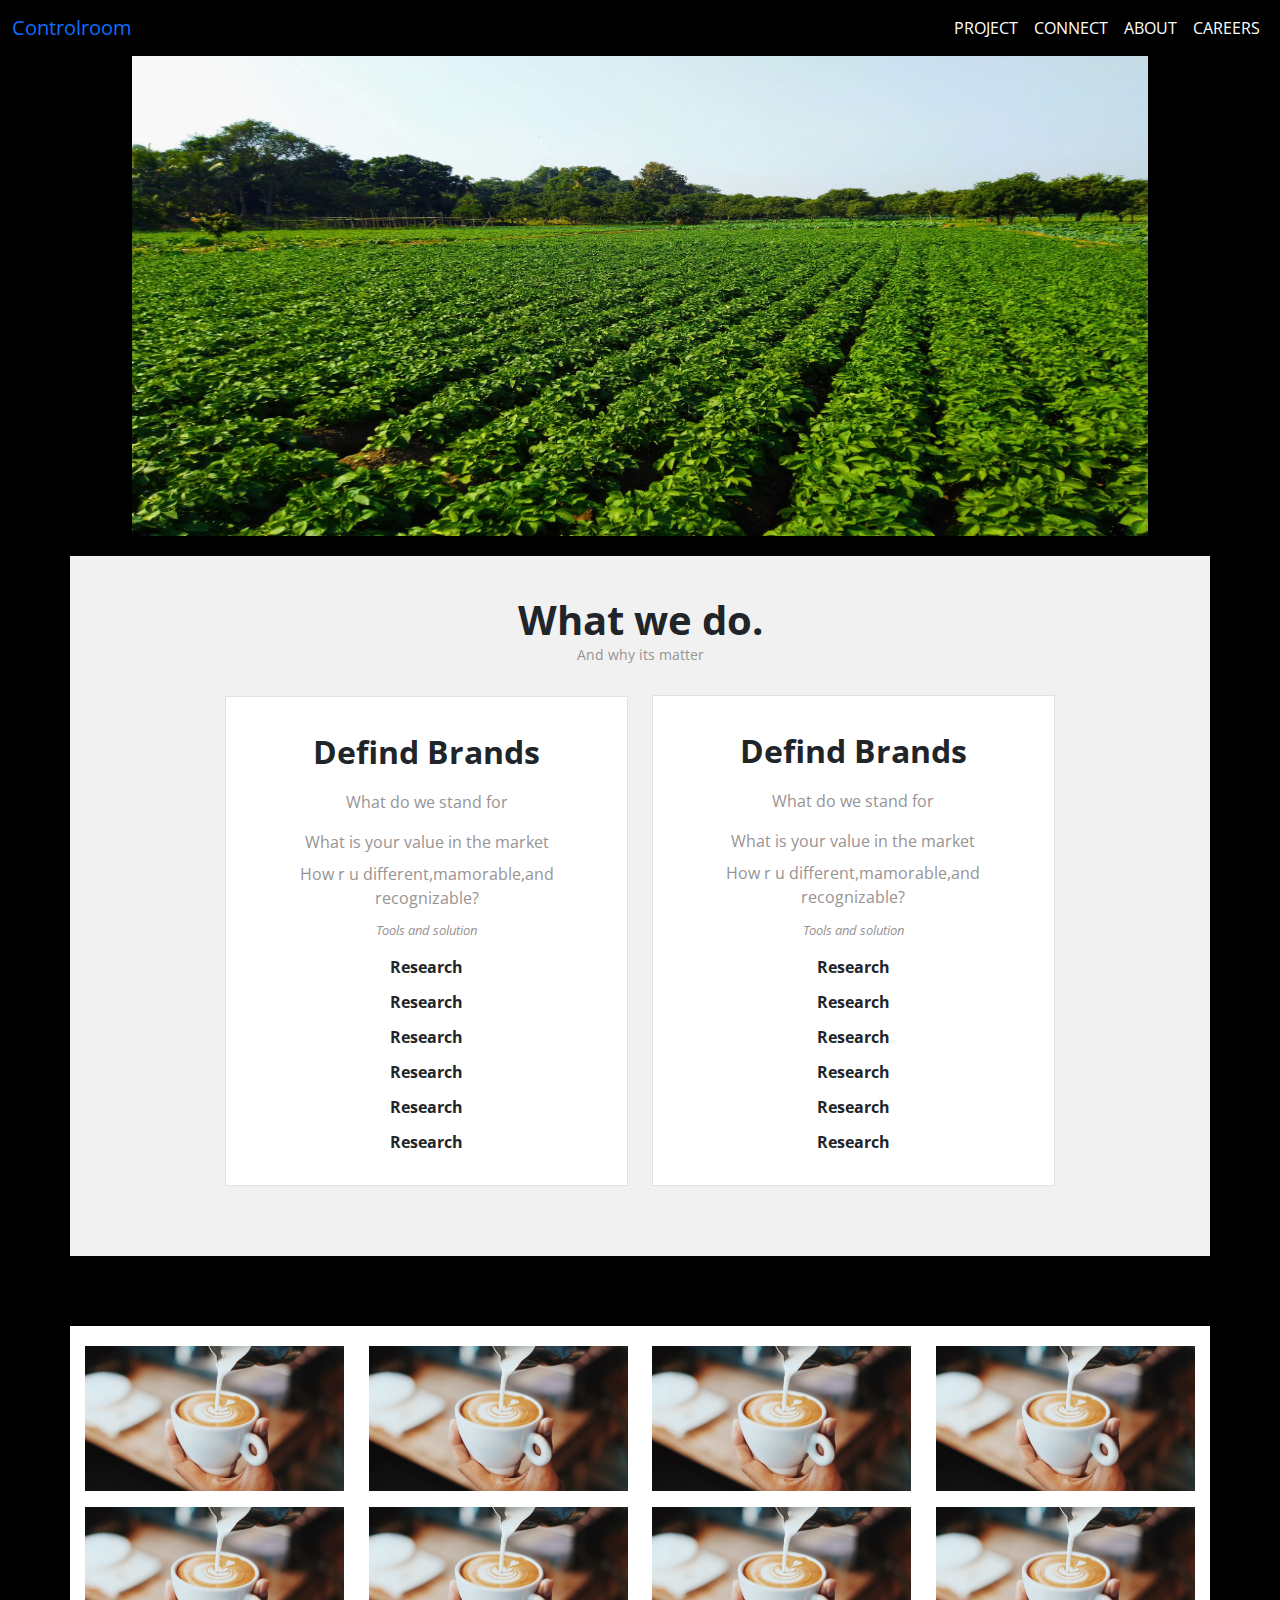
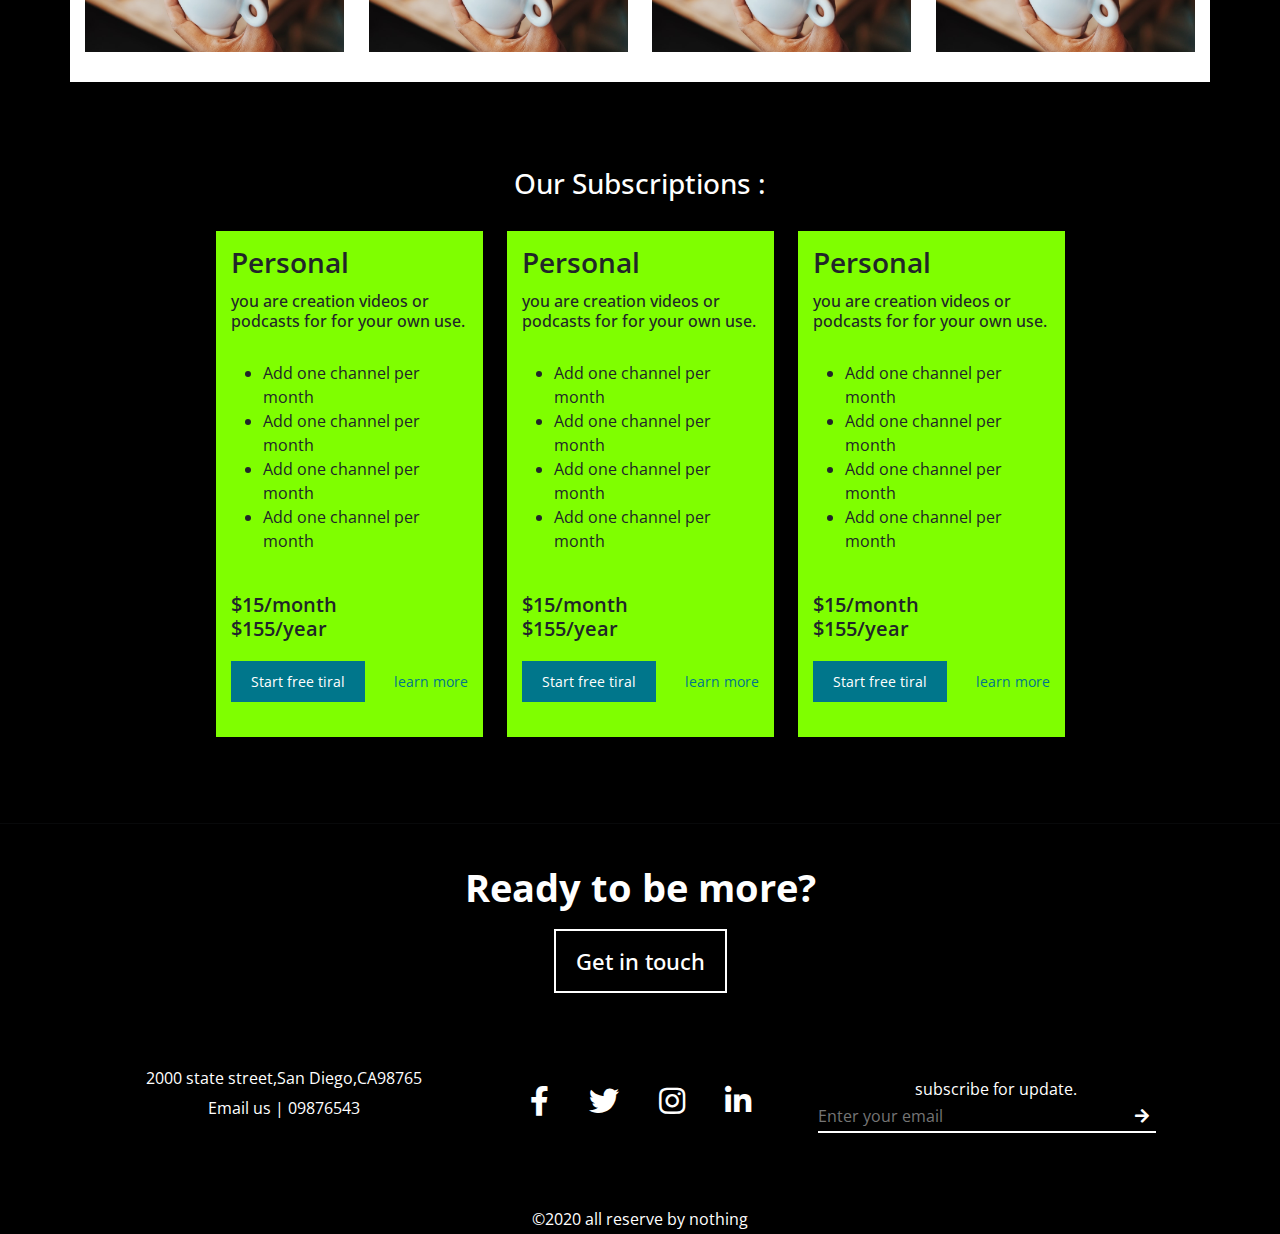
==== commit 0a99b1d6: "first commit" ====
--- a/index.html
+++ b/index.html
@@ -11,7 +11,7 @@
     <!-- slick css -->
     <link rel="stylesheet" href="css/slick.css">
     <!-- custom css -->
-    <link rel="stylesheet" href="css/style1.css">
+    <link rel="stylesheet" href="css/style.css">
     <!-- google font -->
     <link rel="preconnect" href="https://fonts.googleapis.com">
     <link rel="preconnect" href="https://fonts.gstatic.com" crossorigin>
--- a/css/style.css
+++ b/css/style.css
@@ -0,0 +1,194 @@
+*{
+    margin: 0;
+    padding: 0;
+    font-family: 'Open Sans', sans-serif;
+    
+}
+body{
+    background: #000;
+}
+h1,h2,h3,h4,h5,h6 ,p{
+    margin: 0;
+}
+a{
+    text-decoration: none;
+}
+/* navbar start */
+nav{
+    background: #000;
+}
+nav ul li a{
+    color: #fff !important;
+    text-transform: uppercase;
+}
+.banner img{
+    padding: 0 50px 20px;
+    width: 100%;
+    height: 500px;
+}
+/* navbar end */
+/* what we are start */
+#about{
+    background: #f1f1f1;
+    padding:40px 70px; 
+}
+.title h1{
+    font-weight: 700;
+}
+.title p {
+    font-size: 14px;
+    color: #979393;
+}
+.about-card{
+    padding: 30px 0 ;
+    display: flex;
+    justify-content: center;
+    align-items: center;
+    
+}
+.about-card-item{
+    background: #fff;
+    padding: 25px 30px ;
+    border: 1px solid   #e2e2e2;
+}
+.about-card-item h2{
+    line-height: 60px;
+    font-weight: 700;
+}
+.about-card-item p{
+    line-height: 40px;
+    color: #979393;
+}
+#about .about-card-item  p:nth-child(4){
+    line-height: 1.5;
+    /* background: chartreuse; */
+}
+.about-card-item i{
+    font-size: 13px;
+    line-height: 40px;
+    color: #979393;
+}
+.about-card-item h6{
+    line-height: 35px;
+    font-weight: 700;
+}
+/* what we are end */
+/* gallary part start */
+#gallary-2{
+    padding: 70px 30px;
+}
+#gallary{
+    background: #fff;
+    padding: 20px 15px 30px;
+   
+}
+/* gallary part end */
+/* subscription start */
+.subscription{
+    padding: 15px 0 70px;
+}
+.title h3{
+    color: #fff;
+    margin-bottom: 30px;
+}
+.subscription-card{
+    display: flex;
+    justify-content: center;
+    align-items: center;
+}
+.subscription-card-item{
+    padding: 15px;
+    background: chartreuse;
+}
+.subscription-card-item h3{
+    font-weight: 600;
+    margin-bottom: 13px;
+}
+.subscription-card-item h6{
+    margin-bottom: 30px;
+}
+.subscription-card-item ul{
+    margin-bottom: 40px;
+}
+.subscription-card-item h5{
+    font-weight: 600;  
+}
+.subscription .free-trial{
+    padding: 20px 0;
+}
+.subscription .free-trial a{
+    padding: 10px 20px;
+    background: rgb(0, 118, 139);
+    font-size: 14px;
+    color: #fff;
+}
+.subscription .free-trial p{
+    font-size: 14px;
+    color:rgb(0, 118, 139) ;
+}
+
+/* subscription end */
+/* footer */
+#footer{
+    background: #000;
+    color: #fff;
+}
+#footer .title{
+    padding-top: 25px;
+    padding-bottom: 70px;
+    text-align: center;
+    
+}
+#footer .title h2{
+    font-size: 38px;
+    font-weight: 700;
+    padding-bottom: 35px;
+}
+#footer .title a{
+    font-size: 22px;
+    font-weight: 550;
+    color: #fff;
+    padding: 15px 20px;
+    border: 2px solid white;
+}
+#footer p{
+    font-size: 16px;
+    line-height: 30px;
+}
+.center{
+    display: flex;
+    align-items: center;
+    justify-content: space-evenly;
+    text-align: center;
+    padding-bottom: 50px;
+}
+.footer-box{
+    padding-top: 15px;
+    padding-bottom: 15px;
+    
+}
+ .socila-media i{
+    font-size: 30px;
+    padding: 10px 18px;
+}
+#footer input{
+    background: none;
+    border: none;
+}
+#footer .email-box{
+    
+    text-align: left;
+    position: relative;
+}
+#footer .email-box::after{
+    position: absolute;
+    content: "";
+    height: 2px;
+    width:95%;
+    background: #ffffff;
+    left: 0;
+    bottom: -5px;
+}
+footer{
+    text-align: center;
+}